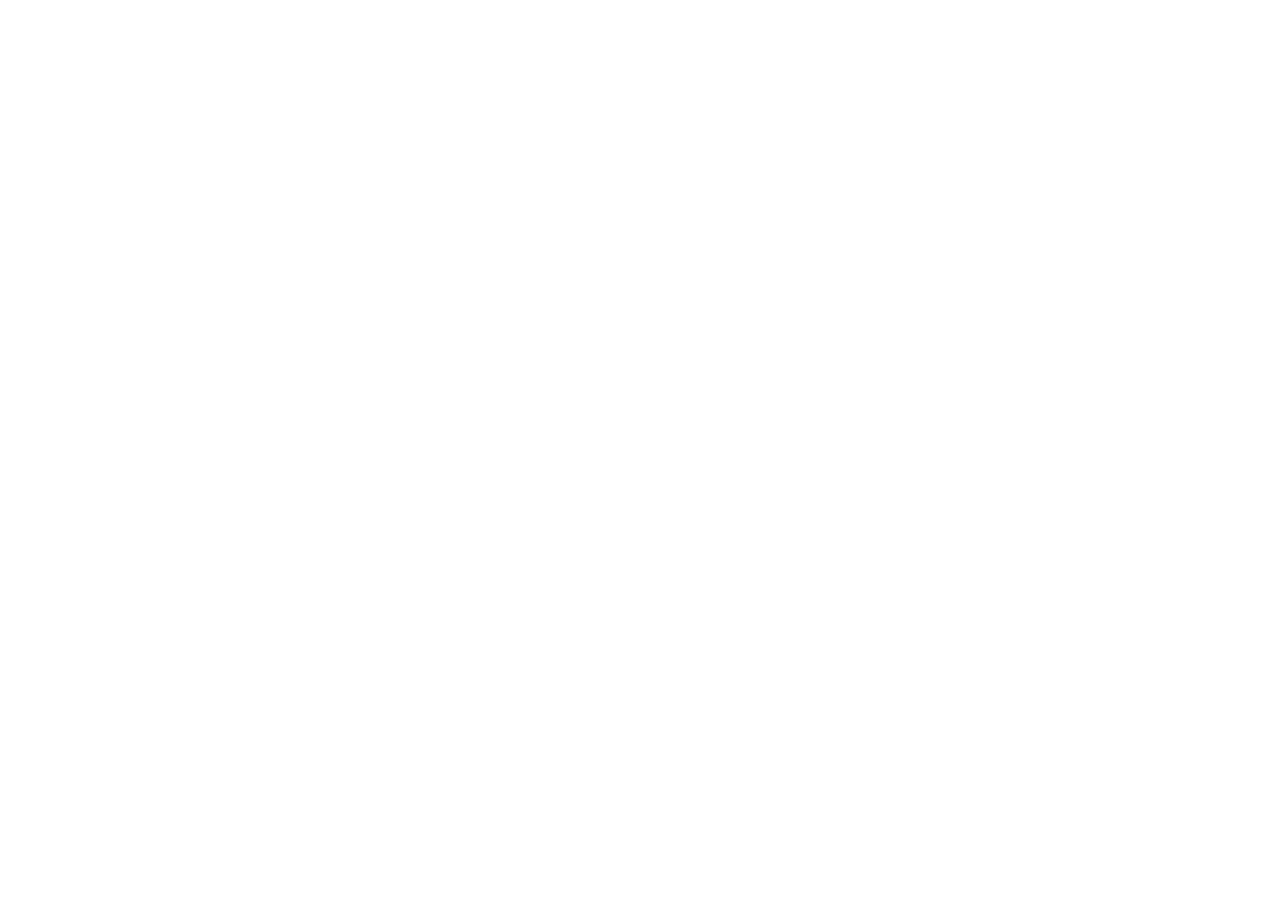
==== login.html @ d965d577 "完成" ====
<!DOCTYPE html>
<html lang="en">
<head>
    <meta charset="UTF-8">
    <meta http-equiv="X-UA-Compatible" content="IE=edge">
    <meta name="viewport" content="width=device-width, initial-scale=1.0">
    <title>Document</title>
</head>
<body>
    
</body>
</html>
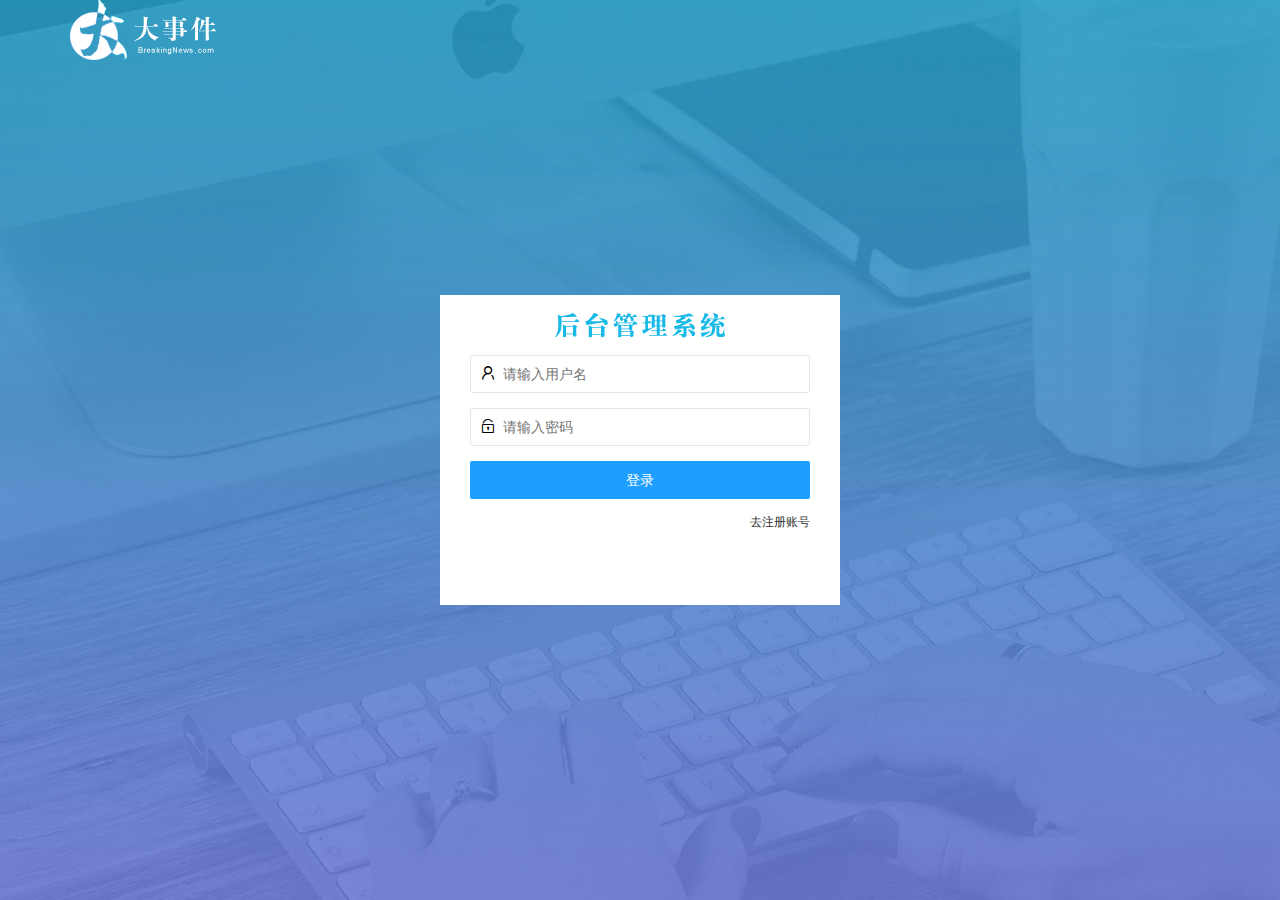
==== commit 847b2f4c: "aa" ====
--- a/login.html
+++ b/login.html
@@ -1,12 +1,129 @@
-<!DOCTYPE html>
 <html lang="en">
-<head>
-    <meta charset="UTF-8">
-    <meta http-equiv="X-UA-Compatible" content="IE=edge">
-    <meta name="viewport" content="width=device-width, initial-scale=1.0">
-    <title>Document</title>
-</head>
-<body>
-    
-</body>
-</html>+  <head>
+    <meta charset="UTF-8" />
+    <meta http-equiv="X-UA-Compatible" content="IE=edge" />
+    <meta name="viewport" content="width=device-width, initial-scale=1.0" />
+    <title>大事件-登录</title>
+    <!-- 导入 LayUI 样式 -->
+    <link rel="stylesheet" href="/assets/lib/layui/css/layui.css" />
+    <!-- 导入自定义样式 -->
+    <link rel="stylesheet" href="/assets/css/login.css" />
+  </head>
+  <body>
+    <!-- 头部 logo 区域 -->
+    <div class="layui-main">
+      <img src="/assets/images/logo.png" alt="" />
+    </div>
+
+    <!-- 登录注册区域 -->
+<!-- 登录注册区域 -->
+<div class="loginAndRegBox">
+    <!-- 登录标题 -->
+    <div class="title-box"></div>
+<!-- 登录 -->
+<div class="login-box">
+    <form class="layui-form" id="form_login">
+        
+        <!-- 用户名 -->
+        <div class="layui-form-item">
+            <i class="layui-icon layui-icon-username"></i>
+            <input
+                   type="text"
+                   name="username"
+                   required
+                   lay-verify="required"
+                   placeholder="请输入用户名"
+                   autocomplete="off"
+                   class="layui-input"
+                   />
+        </div>
+        
+        <!-- 密码 -->
+        <div class="layui-form-item">
+            <i class="layui-icon layui-icon-password"></i>
+            <input
+                   type="password"
+                   name="password"
+                   required
+                   lay-verify="required|pwd"
+                   placeholder="请输入密码"
+                   autocomplete="off"
+                   class="layui-input"
+                   />
+        </div>
+        
+        <!-- 登录按钮 -->
+        <div class="layui-form-item">
+            <!-- 注意：表单提交按钮和普通按钮的区别，就是 lay-submit 属性 -->
+            <button class="layui-btn layui-btn-normal layui-btn-fluid" lay-submit >
+                登录
+            </button>
+        </div>
+        <div class="layui-form-item link">
+            <a href="javascript:;" id="link_reg">去注册账号</a>
+        </div>
+    </form>
+</div>
+    <!-- 注册 -->
+<div class="reg-box">
+    <form class="layui-form" id="form_reg">
+        <!-- 用户名 -->
+        <div class="layui-form-item">
+            <i class="layui-icon layui-icon-username"></i>
+            <input
+                   type="text"
+                   name="username"
+                   required
+                   lay-verify="required"
+                   placeholder="请输入用户名"
+                   autocomplete="off"
+                   class="layui-input"
+                   />
+        </div>
+        
+        <!-- 密码 -->
+        <div class="layui-form-item">
+            <i class="layui-icon layui-icon-password"></i>
+            <input
+                   type="password"
+                   name="password"
+                   required
+                   lay-verify="required|pwd"
+                   placeholder="请输入密码"
+                   autocomplete="off"
+                   class="layui-input"
+                   />
+        </div>
+        
+        <!-- 确认密码 -->
+        <div class="layui-form-item">
+            <i class="layui-icon layui-icon-password"></i>
+            <input
+                   type="password"
+                   name="repassword"
+                   required
+                   lay-verify="required|pwd|repwd"
+                   placeholder="再次确认密码"
+                   autocomplete="off"
+                   class="layui-input"
+                   />
+        </div>
+        
+        <!-- 注册按钮 -->
+        <div class="layui-form-item">
+            <!-- 注意：表单提交按钮和普通按钮的区别，就是 lay-submit 属性 -->
+            <button class="layui-btn layui-btn-normal layui-btn-fluid" lay-submit >
+                注册
+            </button>
+        </div>
+        <div class="layui-form-item link">
+            <a href="javascript:;" id="link_login">去登录</a>
+        </div>
+    </form>
+</div>
+</div>
+<script src="./assets/lib/jquery.js"></script>
+<script src="./assets/js/login.js"></script>
+<script src="./assets/js/baseAPl.js"></script>
+<script src="./assets/lib/layui/layui.all.js"></script>
+  </body>--- a/assets/lib/layui/css/layui.css
+++ b/assets/lib/layui/css/layui.css
@@ -0,0 +1,2 @@
+/** layui-v2.5.5 MIT License By https://www.layui.com */
+ .layui-inline,img{display:inline-block;vertical-align:middle}h1,h2,h3,h4,h5,h6{font-weight:400}.layui-edge,.layui-header,.layui-inline,.layui-main{position:relative}.layui-body,.layui-edge,.layui-elip{overflow:hidden}.layui-btn,.layui-edge,.layui-inline,img{vertical-align:middle}.layui-btn,.layui-disabled,.layui-icon,.layui-unselect{-moz-user-select:none;-webkit-user-select:none;-ms-user-select:none}.layui-elip,.layui-form-checkbox span,.layui-form-pane .layui-form-label{text-overflow:ellipsis;white-space:nowrap}.layui-breadcrumb,.layui-tree-btnGroup{visibility:hidden}blockquote,body,button,dd,div,dl,dt,form,h1,h2,h3,h4,h5,h6,input,li,ol,p,pre,td,textarea,th,ul{margin:0;padding:0;-webkit-tap-highlight-color:rgba(0,0,0,0)}a:active,a:hover{outline:0}img{border:none}li{list-style:none}table{border-collapse:collapse;border-spacing:0}h4,h5,h6{font-size:100%}button,input,optgroup,option,select,textarea{font-family:inherit;font-size:inherit;font-style:inherit;font-weight:inherit;outline:0}pre{white-space:pre-wrap;white-space:-moz-pre-wrap;white-space:-pre-wrap;white-space:-o-pre-wrap;word-wrap:break-word}body{line-height:24px;font:14px Helvetica Neue,Helvetica,PingFang SC,Tahoma,Arial,sans-serif}hr{height:1px;margin:10px 0;border:0;clear:both}a{color:#333;text-decoration:none}a:hover{color:#777}a cite{font-style:normal;*cursor:pointer}.layui-border-box,.layui-border-box *{box-sizing:border-box}.layui-box,.layui-box *{box-sizing:content-box}.layui-clear{clear:both;*zoom:1}.layui-clear:after{content:'\20';clear:both;*zoom:1;display:block;height:0}.layui-inline{*display:inline;*zoom:1}.layui-edge{display:inline-block;width:0;height:0;border-width:6px;border-style:dashed;border-color:transparent}.layui-edge-top{top:-4px;border-bottom-color:#999;border-bottom-style:solid}.layui-edge-right{border-left-color:#999;border-left-style:solid}.layui-edge-bottom{top:2px;border-top-color:#999;border-top-style:solid}.layui-edge-left{border-right-color:#999;border-right-style:solid}.layui-disabled,.layui-disabled:hover{color:#d2d2d2!important;cursor:not-allowed!important}.layui-circle{border-radius:100%}.layui-show{display:block!important}.layui-hide{display:none!important}@font-face{font-family:layui-icon;src:url(../font/iconfont.eot?v=250);src:url(../font/iconfont.eot?v=250#iefix) format('embedded-opentype'),url(../font/iconfont.woff2?v=250) format('woff2'),url(../font/iconfont.woff?v=250) format('woff'),url(../font/iconfont.ttf?v=250) format('truetype'),url(../font/iconfont.svg?v=250#layui-icon) format('svg')}.layui-icon{font-family:layui-icon!important;font-size:16px;font-style:normal;-webkit-font-smoothing:antialiased;-moz-osx-font-smoothing:grayscale}.layui-icon-reply-fill:before{content:"\e611"}.layui-icon-set-fill:before{content:"\e614"}.layui-icon-menu-fill:before{content:"\e60f"}.layui-icon-search:before{content:"\e615"}.layui-icon-share:before{content:"\e641"}.layui-icon-set-sm:before{content:"\e620"}.layui-icon-engine:before{content:"\e628"}.layui-icon-close:before{content:"\1006"}.layui-icon-close-fill:before{content:"\1007"}.layui-icon-chart-screen:before{content:"\e629"}.layui-icon-star:before{content:"\e600"}.layui-icon-circle-dot:before{content:"\e617"}.layui-icon-chat:before{content:"\e606"}.layui-icon-release:before{content:"\e609"}.layui-icon-list:before{content:"\e60a"}.layui-icon-chart:before{content:"\e62c"}.layui-icon-ok-circle:before{content:"\1005"}.layui-icon-layim-theme:before{content:"\e61b"}.layui-icon-table:before{content:"\e62d"}.layui-icon-right:before{content:"\e602"}.layui-icon-left:before{content:"\e603"}.layui-icon-cart-simple:before{content:"\e698"}.layui-icon-face-cry:before{content:"\e69c"}.layui-icon-face-smile:before{content:"\e6af"}.layui-icon-survey:before{content:"\e6b2"}.layui-icon-tree:before{content:"\e62e"}.layui-icon-upload-circle:before{content:"\e62f"}.layui-icon-add-circle:before{content:"\e61f"}.layui-icon-download-circle:before{content:"\e601"}.layui-icon-templeate-1:before{content:"\e630"}.layui-icon-util:before{content:"\e631"}.layui-icon-face-surprised:before{content:"\e664"}.layui-icon-edit:before{content:"\e642"}.layui-icon-speaker:before{content:"\e645"}.layui-icon-down:before{content:"\e61a"}.layui-icon-file:before{content:"\e621"}.layui-icon-layouts:before{content:"\e632"}.layui-icon-rate-half:before{content:"\e6c9"}.layui-icon-add-circle-fine:before{content:"\e608"}.layui-icon-prev-circle:before{content:"\e633"}.layui-icon-read:before{content:"\e705"}.layui-icon-404:before{content:"\e61c"}.layui-icon-carousel:before{content:"\e634"}.layui-icon-help:before{content:"\e607"}.layui-icon-code-circle:before{content:"\e635"}.layui-icon-water:before{content:"\e636"}.layui-icon-username:before{content:"\e66f"}.layui-icon-find-fill:before{content:"\e670"}.layui-icon-about:before{content:"\e60b"}.layui-icon-location:before{content:"\e715"}.layui-icon-up:before{content:"\e619"}.layui-icon-pause:before{content:"\e651"}.layui-icon-date:before{content:"\e637"}.layui-icon-layim-uploadfile:before{content:"\e61d"}.layui-icon-delete:before{content:"\e640"}.layui-icon-play:before{content:"\e652"}.layui-icon-top:before{content:"\e604"}.layui-icon-friends:before{content:"\e612"}.layui-icon-refresh-3:before{content:"\e9aa"}.layui-icon-ok:before{content:"\e605"}.layui-icon-layer:before{content:"\e638"}.layui-icon-face-smile-fine:before{content:"\e60c"}.layui-icon-dollar:before{content:"\e659"}.layui-icon-group:before{content:"\e613"}.layui-icon-layim-download:before{content:"\e61e"}.layui-icon-picture-fine:before{content:"\e60d"}.layui-icon-link:before{content:"\e64c"}.layui-icon-diamond:before{content:"\e735"}.layui-icon-log:before{content:"\e60e"}.layui-icon-rate-solid:before{content:"\e67a"}.layui-icon-fonts-del:before{content:"\e64f"}.layui-icon-unlink:before{content:"\e64d"}.layui-icon-fonts-clear:before{content:"\e639"}.layui-icon-triangle-r:before{content:"\e623"}.layui-icon-circle:before{content:"\e63f"}.layui-icon-radio:before{content:"\e643"}.layui-icon-align-center:before{content:"\e647"}.layui-icon-align-right:before{content:"\e648"}.layui-icon-align-left:before{content:"\e649"}.layui-icon-loading-1:before{content:"\e63e"}.layui-icon-return:before{content:"\e65c"}.layui-icon-fonts-strong:before{content:"\e62b"}.layui-icon-upload:before{content:"\e67c"}.layui-icon-dialogue:before{content:"\e63a"}.layui-icon-video:before{content:"\e6ed"}.layui-icon-headset:before{content:"\e6fc"}.layui-icon-cellphone-fine:before{content:"\e63b"}.layui-icon-add-1:before{content:"\e654"}.layui-icon-face-smile-b:before{content:"\e650"}.layui-icon-fonts-html:before{content:"\e64b"}.layui-icon-form:before{content:"\e63c"}.layui-icon-cart:before{content:"\e657"}.layui-icon-camera-fill:before{content:"\e65d"}.layui-icon-tabs:before{content:"\e62a"}.layui-icon-fonts-code:before{content:"\e64e"}.layui-icon-fire:before{content:"\e756"}.layui-icon-set:before{content:"\e716"}.layui-icon-fonts-u:before{content:"\e646"}.layui-icon-triangle-d:before{content:"\e625"}.layui-icon-tips:before{content:"\e702"}.layui-icon-picture:before{content:"\e64a"}.layui-icon-more-vertical:before{content:"\e671"}.layui-icon-flag:before{content:"\e66c"}.layui-icon-loading:before{content:"\e63d"}.layui-icon-fonts-i:before{content:"\e644"}.layui-icon-refresh-1:before{content:"\e666"}.layui-icon-rmb:before{content:"\e65e"}.layui-icon-home:before{content:"\e68e"}.layui-icon-user:before{content:"\e770"}.layui-icon-notice:before{content:"\e667"}.layui-icon-login-weibo:before{content:"\e675"}.layui-icon-voice:before{content:"\e688"}.layui-icon-upload-drag:before{content:"\e681"}.layui-icon-login-qq:before{content:"\e676"}.layui-icon-snowflake:before{content:"\e6b1"}.layui-icon-file-b:before{content:"\e655"}.layui-icon-template:before{content:"\e663"}.layui-icon-auz:before{content:"\e672"}.layui-icon-console:before{content:"\e665"}.layui-icon-app:before{content:"\e653"}.layui-icon-prev:before{content:"\e65a"}.layui-icon-website:before{content:"\e7ae"}.layui-icon-next:before{content:"\e65b"}.layui-icon-component:before{content:"\e857"}.layui-icon-more:before{content:"\e65f"}.layui-icon-login-wechat:before{content:"\e677"}.layui-icon-shrink-right:before{content:"\e668"}.layui-icon-spread-left:before{content:"\e66b"}.layui-icon-camera:before{content:"\e660"}.layui-icon-note:before{content:"\e66e"}.layui-icon-refresh:before{content:"\e669"}.layui-icon-female:before{content:"\e661"}.layui-icon-male:before{content:"\e662"}.layui-icon-password:before{content:"\e673"}.layui-icon-senior:before{content:"\e674"}.layui-icon-theme:before{content:"\e66a"}.layui-icon-tread:before{content:"\e6c5"}.layui-icon-praise:before{content:"\e6c6"}.layui-icon-star-fill:before{content:"\e658"}.layui-icon-rate:before{content:"\e67b"}.layui-icon-template-1:before{content:"\e656"}.layui-icon-vercode:before{content:"\e679"}.layui-icon-cellphone:before{content:"\e678"}.layui-icon-screen-full:before{content:"\e622"}.layui-icon-screen-restore:before{content:"\e758"}.layui-icon-cols:before{content:"\e610"}.layui-icon-export:before{content:"\e67d"}.layui-icon-print:before{content:"\e66d"}.layui-icon-slider:before{content:"\e714"}.layui-icon-addition:before{content:"\e624"}.layui-icon-subtraction:before{content:"\e67e"}.layui-icon-service:before{content:"\e626"}.layui-icon-transfer:before{content:"\e691"}.layui-main{width:1140px;margin:0 auto}.layui-header{z-index:1000;height:60px}.layui-header a:hover{transition:all .5s;-webkit-transition:all .5s}.layui-side{position:fixed;left:0;top:0;bottom:0;z-index:999;width:200px;overflow-x:hidden}.layui-side-scroll{position:relative;width:220px;height:100%;overflow-x:hidden}.layui-body{position:absolute;left:200px;right:0;top:0;bottom:0;z-index:998;width:auto;overflow-y:auto;box-sizing:border-box}.layui-layout-body{overflow:hidden}.layui-layout-admin .layui-header{background-color:#23262E}.layui-layout-admin .layui-side{top:60px;width:200px;overflow-x:hidden}.layui-layout-admin .layui-body{position:fixed;top:60px;bottom:44px}.layui-layout-admin .layui-main{width:auto;margin:0 15px}.layui-layout-admin .layui-footer{position:fixed;left:200px;right:0;bottom:0;height:44px;line-height:44px;padding:0 15px;background-color:#eee}.layui-layout-admin .layui-logo{position:absolute;left:0;top:0;width:200px;height:100%;line-height:60px;text-align:center;color:#009688;font-size:16px}.layui-layout-admin .layui-header .layui-nav{background:0 0}.layui-layout-left{position:absolute!important;left:200px;top:0}.layui-layout-right{position:absolute!important;right:0;top:0}.layui-container{position:relative;margin:0 auto;padding:0 15px;box-sizing:border-box}.layui-fluid{position:relative;margin:0 auto;padding:0 15px}.layui-row:after,.layui-row:before{content:'';display:block;clear:both}.layui-col-lg1,.layui-col-lg10,.layui-col-lg11,.layui-col-lg12,.layui-col-lg2,.layui-col-lg3,.layui-col-lg4,.layui-col-lg5,.layui-col-lg6,.layui-col-lg7,.layui-col-lg8,.layui-col-lg9,.layui-col-md1,.layui-col-md10,.layui-col-md11,.layui-col-md12,.layui-col-md2,.layui-col-md3,.layui-col-md4,.layui-col-md5,.layui-col-md6,.layui-col-md7,.layui-col-md8,.layui-col-md9,.layui-col-sm1,.layui-col-sm10,.layui-col-sm11,.layui-col-sm12,.layui-col-sm2,.layui-col-sm3,.layui-col-sm4,.layui-col-sm5,.layui-col-sm6,.layui-col-sm7,.layui-col-sm8,.layui-col-sm9,.layui-col-xs1,.layui-col-xs10,.layui-col-xs11,.layui-col-xs12,.layui-col-xs2,.layui-col-xs3,.layui-col-xs4,.layui-col-xs5,.layui-col-xs6,.layui-col-xs7,.layui-col-xs8,.layui-col-xs9{position:relative;display:block;box-sizing:border-box}.layui-col-xs1,.layui-col-xs10,.layui-col-xs11,.layui-col-xs12,.layui-col-xs2,.layui-col-xs3,.layui-col-xs4,.layui-col-xs5,.layui-col-xs6,.layui-col-xs7,.layui-col-xs8,.layui-col-xs9{float:left}.layui-col-xs1{width:8.33333333%}.layui-col-xs2{width:16.66666667%}.layui-col-xs3{width:25%}.layui-col-xs4{width:33.33333333%}.layui-col-xs5{width:41.66666667%}.layui-col-xs6{width:50%}.layui-col-xs7{width:58.33333333%}.layui-col-xs8{width:66.66666667%}.layui-col-xs9{width:75%}.layui-col-xs10{width:83.33333333%}.layui-col-xs11{width:91.66666667%}.layui-col-xs12{width:100%}.layui-col-xs-offset1{margin-left:8.33333333%}.layui-col-xs-offset2{margin-left:16.66666667%}.layui-col-xs-offset3{margin-left:25%}.layui-col-xs-offset4{margin-left:33.33333333%}.layui-col-xs-offset5{margin-left:41.66666667%}.layui-col-xs-offset6{margin-left:50%}.layui-col-xs-offset7{margin-left:58.33333333%}.layui-col-xs-offset8{margin-left:66.66666667%}.layui-col-xs-offset9{margin-left:75%}.layui-col-xs-offset10{margin-left:83.33333333%}.layui-col-xs-offset11{margin-left:91.66666667%}.layui-col-xs-offset12{margin-left:100%}@media screen and (max-width:768px){.layui-hide-xs{display:none!important}.layui-show-xs-block{display:block!important}.layui-show-xs-inline{display:inline!important}.layui-show-xs-inline-block{display:inline-block!important}}@media screen and (min-width:768px){.layui-container{width:750px}.layui-hide-sm{display:none!important}.layui-show-sm-block{display:block!important}.layui-show-sm-inline{display:inline!important}.layui-show-sm-inline-block{display:inline-block!important}.layui-col-sm1,.layui-col-sm10,.layui-col-sm11,.layui-col-sm12,.layui-col-sm2,.layui-col-sm3,.layui-col-sm4,.layui-col-sm5,.layui-col-sm6,.layui-col-sm7,.layui-col-sm8,.layui-col-sm9{float:left}.layui-col-sm1{width:8.33333333%}.layui-col-sm2{width:16.66666667%}.layui-col-sm3{width:25%}.layui-col-sm4{width:33.33333333%}.layui-col-sm5{width:41.66666667%}.layui-col-sm6{width:50%}.layui-col-sm7{width:58.33333333%}.layui-col-sm8{width:66.66666667%}.layui-col-sm9{width:75%}.layui-col-sm10{width:83.33333333%}.layui-col-sm11{width:91.66666667%}.layui-col-sm12{width:100%}.layui-col-sm-offset1{margin-left:8.33333333%}.layui-col-sm-offset2{margin-left:16.66666667%}.layui-col-sm-offset3{margin-left:25%}.layui-col-sm-offset4{margin-left:33.33333333%}.layui-col-sm-offset5{margin-left:41.66666667%}.layui-col-sm-offset6{margin-left:50%}.layui-col-sm-offset7{margin-left:58.33333333%}.layui-col-sm-offset8{margin-left:66.66666667%}.layui-col-sm-offset9{margin-left:75%}.layui-col-sm-offset10{margin-left:83.33333333%}.layui-col-sm-offset11{margin-left:91.66666667%}.layui-col-sm-offset12{margin-left:100%}}@media screen and (min-width:992px){.layui-container{width:970px}.layui-hide-md{display:none!important}.layui-show-md-block{display:block!important}.layui-show-md-inline{display:inline!important}.layui-show-md-inline-block{display:inline-block!important}.layui-col-md1,.layui-col-md10,.layui-col-md11,.layui-col-md12,.layui-col-md2,.layui-col-md3,.layui-col-md4,.layui-col-md5,.layui-col-md6,.layui-col-md7,.layui-col-md8,.layui-col-md9{float:left}.layui-col-md1{width:8.33333333%}.layui-col-md2{width:16.66666667%}.layui-col-md3{width:25%}.layui-col-md4{width:33.33333333%}.layui-col-md5{width:41.66666667%}.layui-col-md6{width:50%}.layui-col-md7{width:58.33333333%}.layui-col-md8{width:66.66666667%}.layui-col-md9{width:75%}.layui-col-md10{width:83.33333333%}.layui-col-md11{width:91.66666667%}.layui-col-md12{width:100%}.layui-col-md-offset1{margin-left:8.33333333%}.layui-col-md-offset2{margin-left:16.66666667%}.layui-col-md-offset3{margin-left:25%}.layui-col-md-offset4{margin-left:33.33333333%}.layui-col-md-offset5{margin-left:41.66666667%}.layui-col-md-offset6{margin-left:50%}.layui-col-md-offset7{margin-left:58.33333333%}.layui-col-md-offset8{margin-left:66.66666667%}.layui-col-md-offset9{margin-left:75%}.layui-col-md-offset10{margin-left:83.33333333%}.layui-col-md-offset11{margin-left:91.66666667%}.layui-col-md-offset12{margin-left:100%}}@media screen and (min-width:1200px){.layui-container{width:1170px}.layui-hide-lg{display:none!important}.layui-show-lg-block{display:block!important}.layui-show-lg-inline{display:inline!important}.layui-show-lg-inline-block{display:inline-block!important}.layui-col-lg1,.layui-col-lg10,.layui-col-lg11,.layui-col-lg12,.layui-col-lg2,.layui-col-lg3,.layui-col-lg4,.layui-col-lg5,.layui-col-lg6,.layui-col-lg7,.layui-col-lg8,.layui-col-lg9{float:left}.layui-col-lg1{width:8.33333333%}.layui-col-lg2{width:16.66666667%}.layui-col-lg3{width:25%}.layui-col-lg4{width:33.33333333%}.layui-col-lg5{width:41.66666667%}.layui-col-lg6{width:50%}.layui-col-lg7{width:58.33333333%}.layui-col-lg8{width:66.66666667%}.layui-col-lg9{width:75%}.layui-col-lg10{width:83.33333333%}.layui-col-lg11{width:91.66666667%}.layui-col-lg12{width:100%}.layui-col-lg-offset1{margin-left:8.33333333%}.layui-col-lg-offset2{margin-left:16.66666667%}.layui-col-lg-offset3{margin-left:25%}.layui-col-lg-offset4{margin-left:33.33333333%}.layui-col-lg-offset5{margin-left:41.66666667%}.layui-col-lg-offset6{margin-left:50%}.layui-col-lg-offset7{margin-left:58.33333333%}.layui-col-lg-offset8{margin-left:66.66666667%}.layui-col-lg-offset9{margin-left:75%}.layui-col-lg-offset10{margin-left:83.33333333%}.layui-col-lg-offset11{margin-left:91.66666667%}.layui-col-lg-offset12{margin-left:100%}}.layui-col-space1{margin:-.5px}.layui-col-space1>*{padding:.5px}.layui-col-space3{margin:-1.5px}.layui-col-space3>*{padding:1.5px}.layui-col-space5{margin:-2.5px}.layui-col-space5>*{padding:2.5px}.layui-col-space8{margin:-3.5px}.layui-col-space8>*{padding:3.5px}.layui-col-space10{margin:-5px}.layui-col-space10>*{padding:5px}.layui-col-space12{margin:-6px}.layui-col-space12>*{padding:6px}.layui-col-space15{margin:-7.5px}.layui-col-space15>*{padding:7.5px}.layui-col-space18{margin:-9px}.layui-col-space18>*{padding:9px}.layui-col-space20{margin:-10px}.layui-col-space20>*{padding:10px}.layui-col-space22{margin:-11px}.layui-col-space22>*{padding:11px}.layui-col-space25{margin:-12.5px}.layui-col-space25>*{padding:12.5px}.layui-col-space30{margin:-15px}.layui-col-space30>*{padding:15px}.layui-btn,.layui-input,.layui-select,.layui-textarea,.layui-upload-button{outline:0;-webkit-appearance:none;transition:all .3s;-webkit-transition:all .3s;box-sizing:border-box}.layui-elem-quote{margin-bottom:10px;padding:15px;line-height:22px;border-left:5px solid #009688;border-radius:0 2px 2px 0;background-color:#f2f2f2}.layui-quote-nm{border-style:solid;border-width:1px 1px 1px 5px;background:0 0}.layui-elem-field{margin-bottom:10px;padding:0;border-width:1px;border-style:solid}.layui-elem-field legend{margin-left:20px;padding:0 10px;font-size:20px;font-weight:300}.layui-field-title{margin:10px 0 20px;border-width:1px 0 0}.layui-field-box{padding:10px 15px}.layui-field-title .layui-field-box{padding:10px 0}.layui-progress{position:relative;height:6px;border-radius:20px;background-color:#e2e2e2}.layui-progress-bar{position:absolute;left:0;top:0;width:0;max-width:100%;height:6px;border-radius:20px;text-align:right;background-color:#5FB878;transition:all .3s;-webkit-transition:all .3s}.layui-progress-big,.layui-progress-big .layui-progress-bar{height:18px;line-height:18px}.layui-progress-text{position:relative;top:-20px;line-height:18px;font-size:12px;color:#666}.layui-progress-big .layui-progress-text{position:static;padding:0 10px;color:#fff}.layui-collapse{border-width:1px;border-style:solid;border-radius:2px}.layui-colla-content,.layui-colla-item{border-top-width:1px;border-top-style:solid}.layui-colla-item:first-child{border-top:none}.layui-colla-title{position:relative;height:42px;line-height:42px;padding:0 15px 0 35px;color:#333;background-color:#f2f2f2;cursor:pointer;font-size:14px;overflow:hidden}.layui-colla-content{display:none;padding:10px 15px;line-height:22px;color:#666}.layui-colla-icon{position:absolute;left:15px;top:0;font-size:14px}.layui-card{margin-bottom:15px;border-radius:2px;background-color:#fff;box-shadow:0 1px 2px 0 rgba(0,0,0,.05)}.layui-card:last-child{margin-bottom:0}.layui-card-header{position:relative;height:42px;line-height:42px;padding:0 15px;border-bottom:1px solid #f6f6f6;color:#333;border-radius:2px 2px 0 0;font-size:14px}.layui-bg-black,.layui-bg-blue,.layui-bg-cyan,.layui-bg-green,.layui-bg-orange,.layui-bg-red{color:#fff!important}.layui-card-body{position:relative;padding:10px 15px;line-height:24px}.layui-card-body[pad15]{padding:15px}.layui-card-body[pad20]{padding:20px}.layui-card-body .layui-table{margin:5px 0}.layui-card .layui-tab{margin:0}.layui-panel-window{position:relative;padding:15px;border-radius:0;border-top:5px solid #E6E6E6;background-color:#fff}.layui-auxiliar-moving{position:fixed;left:0;right:0;top:0;bottom:0;width:100%;height:100%;background:0 0;z-index:9999999999}.layui-form-label,.layui-form-mid,.layui-form-select,.layui-input-block,.layui-input-inline,.layui-textarea{position:relative}.layui-bg-red{background-color:#FF5722!important}.layui-bg-orange{background-color:#FFB800!important}.layui-bg-green{background-color:#009688!important}.layui-bg-cyan{background-color:#2F4056!important}.layui-bg-blue{background-color:#1E9FFF!important}.layui-bg-black{background-color:#393D49!important}.layui-bg-gray{background-color:#eee!important;color:#666!important}.layui-badge-rim,.layui-colla-content,.layui-colla-item,.layui-collapse,.layui-elem-field,.layui-form-pane .layui-form-item[pane],.layui-form-pane .layui-form-label,.layui-input,.layui-layedit,.layui-layedit-tool,.layui-quote-nm,.layui-select,.layui-tab-bar,.layui-tab-card,.layui-tab-title,.layui-tab-title .layui-this:after,.layui-textarea{border-color:#e6e6e6}.layui-timeline-item:before,hr{background-color:#e6e6e6}.layui-text{line-height:22px;font-size:14px;color:#666}.layui-text h1,.layui-text h2,.layui-text h3{font-weight:500;color:#333}.layui-text h1{font-size:30px}.layui-text h2{font-size:24px}.layui-text h3{font-size:18px}.layui-text a:not(.layui-btn){color:#01AAED}.layui-text a:not(.layui-btn):hover{text-decoration:underline}.layui-text ul{padding:5px 0 5px 15px}.layui-text ul li{margin-top:5px;list-style-type:disc}.layui-text em,.layui-word-aux{color:#999!important;padding:0 5px!important}.layui-btn{display:inline-block;height:38px;line-height:38px;padding:0 18px;background-color:#009688;color:#fff;white-space:nowrap;text-align:center;font-size:14px;border:none;border-radius:2px;cursor:pointer}.layui-btn:hover{opacity:.8;filter:alpha(opacity=80);color:#fff}.layui-btn:active{opacity:1;filter:alpha(opacity=100)}.layui-btn+.layui-btn{margin-left:10px}.layui-btn-container{font-size:0}.layui-btn-container .layui-btn{margin-right:10px;margin-bottom:10px}.layui-btn-container .layui-btn+.layui-btn{margin-left:0}.layui-table .layui-btn-container .layui-btn{margin-bottom:9px}.layui-btn-radius{border-radius:100px}.layui-btn .layui-icon{margin-right:3px;font-size:18px;vertical-align:bottom;vertical-align:middle\9}.layui-btn-primary{border:1px solid #C9C9C9;background-color:#fff;color:#555}.layui-btn-primary:hover{border-color:#009688;color:#333}.layui-btn-normal{background-color:#1E9FFF}.layui-btn-warm{background-color:#FFB800}.layui-btn-danger{background-color:#FF5722}.layui-btn-checked{background-color:#5FB878}.layui-btn-disabled,.layui-btn-disabled:active,.layui-btn-disabled:hover{border:1px solid #e6e6e6;background-color:#FBFBFB;color:#C9C9C9;cursor:not-allowed;opacity:1}.layui-btn-lg{height:44px;line-height:44px;padding:0 25px;font-size:16px}.layui-btn-sm{height:30px;line-height:30px;padding:0 10px;font-size:12px}.layui-btn-sm i{font-size:16px!important}.layui-btn-xs{height:22px;line-height:22px;padding:0 5px;font-size:12px}.layui-btn-xs i{font-size:14px!important}.layui-btn-group{display:inline-block;vertical-align:middle;font-size:0}.layui-btn-group .layui-btn{margin-left:0!important;margin-right:0!important;border-left:1px solid rgba(255,255,255,.5);border-radius:0}.layui-btn-group .layui-btn-primary{border-left:none}.layui-btn-group .layui-btn-primary:hover{border-color:#C9C9C9;color:#009688}.layui-btn-group .layui-btn:first-child{border-left:none;border-radius:2px 0 0 2px}.layui-btn-group .layui-btn-primary:first-child{border-left:1px solid #c9c9c9}.layui-btn-group .layui-btn:last-child{border-radius:0 2px 2px 0}.layui-btn-group .layui-btn+.layui-btn{margin-left:0}.layui-btn-group+.layui-btn-group{margin-left:10px}.layui-btn-fluid{width:100%}.layui-input,.layui-select,.layui-textarea{height:38px;line-height:1.3;line-height:38px\9;border-width:1px;border-style:solid;background-color:#fff;border-radius:2px}.layui-input::-webkit-input-placeholder,.layui-select::-webkit-input-placeholder,.layui-textarea::-webkit-input-placeholder{line-height:1.3}.layui-input,.layui-textarea{display:block;width:100%;padding-left:10px}.layui-input:hover,.layui-textarea:hover{border-color:#D2D2D2!important}.layui-input:focus,.layui-textarea:focus{border-color:#C9C9C9!important}.layui-textarea{min-height:100px;height:auto;line-height:20px;padding:6px 10px;resize:vertical}.layui-select{padding:0 10px}.layui-form input[type=checkbox],.layui-form input[type=radio],.layui-form select{display:none}.layui-form [lay-ignore]{display:initial}.layui-form-item{margin-bottom:15px;clear:both;*zoom:1}.layui-form-item:after{content:'\20';clear:both;*zoom:1;display:block;height:0}.layui-form-label{float:left;display:block;padding:9px 15px;width:80px;font-weight:400;line-height:20px;text-align:right}.layui-form-label-col{display:block;float:none;padding:9px 0;line-height:20px;text-align:left}.layui-form-item .layui-inline{margin-bottom:5px;margin-right:10px}.layui-input-block{margin-left:110px;min-height:36px}.layui-input-inline{display:inline-block;vertical-align:middle}.layui-form-item .layui-input-inline{float:left;width:190px;margin-right:10px}.layui-form-text .layui-input-inline{width:auto}.layui-form-mid{float:left;display:block;padding:9px 0!important;line-height:20px;margin-right:10px}.layui-form-danger+.layui-form-select .layui-input,.layui-form-danger:focus{border-color:#FF5722!important}.layui-form-select .layui-input{padding-right:30px;cursor:pointer}.layui-form-select .layui-edge{position:absolute;right:10px;top:50%;margin-top:-3px;cursor:pointer;border-width:6px;border-top-color:#c2c2c2;border-top-style:solid;transition:all .3s;-webkit-transition:all .3s}.layui-form-select dl{display:none;position:absolute;left:0;top:42px;padding:5px 0;z-index:899;min-width:100%;border:1px solid #d2d2d2;max-height:300px;overflow-y:auto;background-color:#fff;border-radius:2px;box-shadow:0 2px 4px rgba(0,0,0,.12);box-sizing:border-box}.layui-form-select dl dd,.layui-form-select dl dt{padding:0 10px;line-height:36px;white-space:nowrap;overflow:hidden;text-overflow:ellipsis}.layui-form-select dl dt{font-size:12px;color:#999}.layui-form-select dl dd{cursor:pointer}.layui-form-select dl dd:hover{background-color:#f2f2f2;-webkit-transition:.5s all;transition:.5s all}.layui-form-select .layui-select-group dd{padding-left:20px}.layui-form-select dl dd.layui-select-tips{padding-left:10px!important;color:#999}.layui-form-select dl dd.layui-this{background-color:#5FB878;color:#fff}.layui-form-checkbox,.layui-form-select dl dd.layui-disabled{background-color:#fff}.layui-form-selected dl{display:block}.layui-form-checkbox,.layui-form-checkbox *,.layui-form-switch{display:inline-block;vertical-align:middle}.layui-form-selected .layui-edge{margin-top:-9px;-webkit-transform:rotate(180deg);transform:rotate(180deg);margin-top:-3px\9}:root .layui-form-selected .layui-edge{margin-top:-9px\0/IE9}.layui-form-selectup dl{top:auto;bottom:42px}.layui-select-none{margin:5px 0;text-align:center;color:#999}.layui-select-disabled .layui-disabled{border-color:#eee!important}.layui-select-disabled .layui-edge{border-top-color:#d2d2d2}.layui-form-checkbox{position:relative;height:30px;line-height:30px;margin-right:10px;padding-right:30px;cursor:pointer;font-size:0;-webkit-transition:.1s linear;transition:.1s linear;box-sizing:border-box}.layui-form-checkbox span{padding:0 10px;height:100%;font-size:14px;border-radius:2px 0 0 2px;background-color:#d2d2d2;color:#fff;overflow:hidden}.layui-form-checkbox:hover span{background-color:#c2c2c2}.layui-form-checkbox i{position:absolute;right:0;top:0;width:30px;height:28px;border:1px solid #d2d2d2;border-left:none;border-radius:0 2px 2px 0;color:#fff;font-size:20px;text-align:center}.layui-form-checkbox:hover i{border-color:#c2c2c2;color:#c2c2c2}.layui-form-checked,.layui-form-checked:hover{border-color:#5FB878}.layui-form-checked span,.layui-form-checked:hover span{background-color:#5FB878}.layui-form-checked i,.layui-form-checked:hover i{color:#5FB878}.layui-form-item .layui-form-checkbox{margin-top:4px}.layui-form-checkbox[lay-skin=primary]{height:auto!important;line-height:normal!important;min-width:18px;min-height:18px;border:none!important;margin-right:0;padding-left:28px;padding-right:0;background:0 0}.layui-form-checkbox[lay-skin=primary] span{padding-left:0;padding-right:15px;line-height:18px;background:0 0;color:#666}.layui-form-checkbox[lay-skin=primary] i{right:auto;left:0;width:16px;height:16px;line-height:16px;border:1px solid #d2d2d2;font-size:12px;border-radius:2px;background-color:#fff;-webkit-transition:.1s linear;transition:.1s linear}.layui-form-checkbox[lay-skin=primary]:hover i{border-color:#5FB878;color:#fff}.layui-form-checked[lay-skin=primary] i{border-color:#5FB878!important;background-color:#5FB878;color:#fff}.layui-checkbox-disbaled[lay-skin=primary] span{background:0 0!important;color:#c2c2c2}.layui-checkbox-disbaled[lay-skin=primary]:hover i{border-color:#d2d2d2}.layui-form-item .layui-form-checkbox[lay-skin=primary]{margin-top:10px}.layui-form-switch{position:relative;height:22px;line-height:22px;min-width:35px;padding:0 5px;margin-top:8px;border:1px solid #d2d2d2;border-radius:20px;cursor:pointer;background-color:#fff;-webkit-transition:.1s linear;transition:.1s linear}.layui-form-switch i{position:absolute;left:5px;top:3px;width:16px;height:16px;border-radius:20px;background-color:#d2d2d2;-webkit-transition:.1s linear;transition:.1s linear}.layui-form-switch em{position:relative;top:0;width:25px;margin-left:21px;padding:0!important;text-align:center!important;color:#999!important;font-style:normal!important;font-size:12px}.layui-form-onswitch{border-color:#5FB878;background-color:#5FB878}.layui-checkbox-disbaled,.layui-checkbox-disbaled i{border-color:#e2e2e2!important}.layui-form-onswitch i{left:100%;margin-left:-21px;background-color:#fff}.layui-form-onswitch em{margin-left:5px;margin-right:21px;color:#fff!important}.layui-checkbox-disbaled span{background-color:#e2e2e2!important}.layui-checkbox-disbaled:hover i{color:#fff!important}[lay-radio]{display:none}.layui-form-radio,.layui-form-radio *{display:inline-block;vertical-align:middle}.layui-form-radio{line-height:28px;margin:6px 10px 0 0;padding-right:10px;cursor:pointer;font-size:0}.layui-form-radio *{font-size:14px}.layui-form-radio>i{margin-right:8px;font-size:22px;color:#c2c2c2}.layui-form-radio>i:hover,.layui-form-radioed>i{color:#5FB878}.layui-radio-disbaled>i{color:#e2e2e2!important}.layui-form-pane .layui-form-label{width:110px;padding:8px 15px;height:38px;line-height:20px;border-width:1px;border-style:solid;border-radius:2px 0 0 2px;text-align:center;background-color:#FBFBFB;overflow:hidden;box-sizing:border-box}.layui-form-pane .layui-input-inline{margin-left:-1px}.layui-form-pane .layui-input-block{margin-left:110px;left:-1px}.layui-form-pane .layui-input{border-radius:0 2px 2px 0}.layui-form-pane .layui-form-text .layui-form-label{float:none;width:100%;border-radius:2px;box-sizing:border-box;text-align:left}.layui-form-pane .layui-form-text .layui-input-inline{display:block;margin:0;top:-1px;clear:both}.layui-form-pane .layui-form-text .layui-input-block{margin:0;left:0;top:-1px}.layui-form-pane .layui-form-text .layui-textarea{min-height:100px;border-radius:0 0 2px 2px}.layui-form-pane .layui-form-checkbox{margin:4px 0 4px 10px}.layui-form-pane .layui-form-radio,.layui-form-pane .layui-form-switch{margin-top:6px;margin-left:10px}.layui-form-pane .layui-form-item[pane]{position:relative;border-width:1px;border-style:solid}.layui-form-pane .layui-form-item[pane] .layui-form-label{position:absolute;left:0;top:0;height:100%;border-width:0 1px 0 0}.layui-form-pane .layui-form-item[pane] .layui-input-inline{margin-left:110px}@media screen and (max-width:450px){.layui-form-item .layui-form-label{text-overflow:ellipsis;overflow:hidden;white-space:nowrap}.layui-form-item .layui-inline{display:block;margin-right:0;margin-bottom:20px;clear:both}.layui-form-item .layui-inline:after{content:'\20';clear:both;display:block;height:0}.layui-form-item .layui-input-inline{display:block;float:none;left:-3px;width:auto;margin:0 0 10px 112px}.layui-form-item .layui-input-inline+.layui-form-mid{margin-left:110px;top:-5px;padding:0}.layui-form-item .layui-form-checkbox{margin-right:5px;margin-bottom:5px}}.layui-layedit{border-width:1px;border-style:solid;border-radius:2px}.layui-layedit-tool{padding:3px 5px;border-bottom-width:1px;border-bottom-style:solid;font-size:0}.layedit-tool-fixed{position:fixed;top:0;border-top:1px solid #e2e2e2}.layui-layedit-tool .layedit-tool-mid,.layui-layedit-tool .layui-icon{display:inline-block;vertical-align:middle;text-align:center;font-size:14px}.layui-layedit-tool .layui-icon{position:relative;width:32px;height:30px;line-height:30px;margin:3px 5px;color:#777;cursor:pointer;border-radius:2px}.layui-layedit-tool .layui-icon:hover{color:#393D49}.layui-layedit-tool .layui-icon:active{color:#000}.layui-layedit-tool .layedit-tool-active{background-color:#e2e2e2;color:#000}.layui-layedit-tool .layui-disabled,.layui-layedit-tool .layui-disabled:hover{color:#d2d2d2;cursor:not-allowed}.layui-layedit-tool .layedit-tool-mid{width:1px;height:18px;margin:0 10px;background-color:#d2d2d2}.layedit-tool-html{width:50px!important;font-size:30px!important}.layedit-tool-b,.layedit-tool-code,.layedit-tool-help{font-size:16px!important}.layedit-tool-d,.layedit-tool-face,.layedit-tool-image,.layedit-tool-unlink{font-size:18px!important}.layedit-tool-image input{position:absolute;font-size:0;left:0;top:0;width:100%;height:100%;opacity:.01;filter:Alpha(opacity=1);cursor:pointer}.layui-layedit-iframe iframe{display:block;width:100%}#LAY_layedit_code{overflow:hidden}.layui-laypage{display:inline-block;*display:inline;*zoom:1;vertical-align:middle;margin:10px 0;font-size:0}.layui-laypage>a:first-child,.layui-laypage>a:first-child em{border-radius:2px 0 0 2px}.layui-laypage>a:last-child,.layui-laypage>a:last-child em{border-radius:0 2px 2px 0}.layui-laypage>:first-child{margin-left:0!important}.layui-laypage>:last-child{margin-right:0!important}.layui-laypage a,.layui-laypage button,.layui-laypage input,.layui-laypage select,.layui-laypage span{border:1px solid #e2e2e2}.layui-laypage a,.layui-laypage span{display:inline-block;*display:inline;*zoom:1;vertical-align:middle;padding:0 15px;height:28px;line-height:28px;margin:0 -1px 5px 0;background-color:#fff;color:#333;font-size:12px}.layui-flow-more a *,.layui-laypage input,.layui-table-view select[lay-ignore]{display:inline-block}.layui-laypage a:hover{color:#009688}.layui-laypage em{font-style:normal}.layui-laypage .layui-laypage-spr{color:#999;font-weight:700}.layui-laypage a{text-decoration:none}.layui-laypage .layui-laypage-curr{position:relative}.layui-laypage .layui-laypage-curr em{position:relative;color:#fff}.layui-laypage .layui-laypage-curr .layui-laypage-em{position:absolute;left:-1px;top:-1px;padding:1px;width:100%;height:100%;background-color:#009688}.layui-laypage-em{border-radius:2px}.layui-laypage-next em,.layui-laypage-prev em{font-family:Sim sun;font-size:16px}.layui-laypage .layui-laypage-count,.layui-laypage .layui-laypage-limits,.layui-laypage .layui-laypage-refresh,.layui-laypage .layui-laypage-skip{margin-left:10px;margin-right:10px;padding:0;border:none}.layui-laypage .layui-laypage-limits,.layui-laypage .layui-laypage-refresh{vertical-align:top}.layui-laypage .layui-laypage-refresh i{font-size:18px;cursor:pointer}.layui-laypage select{height:22px;padding:3px;border-radius:2px;cursor:pointer}.layui-laypage .layui-laypage-skip{height:30px;line-height:30px;color:#999}.layui-laypage button,.layui-laypage input{height:30px;line-height:30px;border-radius:2px;vertical-align:top;background-color:#fff;box-sizing:border-box}.layui-laypage input{width:40px;margin:0 10px;padding:0 3px;text-align:center}.layui-laypage input:focus,.layui-laypage select:focus{border-color:#009688!important}.layui-laypage button{margin-left:10px;padding:0 10px;cursor:pointer}.layui-table,.layui-table-view{margin:10px 0}.layui-flow-more{margin:10px 0;text-align:center;color:#999;font-size:14px}.layui-flow-more a{height:32px;line-height:32px}.layui-flow-more a *{vertical-align:top}.layui-flow-more a cite{padding:0 20px;border-radius:3px;background-color:#eee;color:#333;font-style:normal}.layui-flow-more a cite:hover{opacity:.8}.layui-flow-more a i{font-size:30px;color:#737383}.layui-table{width:100%;background-color:#fff;color:#666}.layui-table tr{transition:all .3s;-webkit-transition:all .3s}.layui-table th{text-align:left;font-weight:400}.layui-table tbody tr:hover,.layui-table thead tr,.layui-table-click,.layui-table-header,.layui-table-hover,.layui-table-mend,.layui-table-patch,.layui-table-tool,.layui-table-total,.layui-table-total tr,.layui-table[lay-even] tr:nth-child(even){background-color:#f2f2f2}.layui-table td,.layui-table th,.layui-table-col-set,.layui-table-fixed-r,.layui-table-grid-down,.layui-table-header,.layui-table-page,.layui-table-tips-main,.layui-table-tool,.layui-table-total,.layui-table-view,.layui-table[lay-skin=line],.layui-table[lay-skin=row]{border-width:1px;border-style:solid;border-color:#e6e6e6}.layui-table td,.layui-table th{position:relative;padding:9px 15px;min-height:20px;line-height:20px;font-size:14px}.layui-table[lay-skin=line] td,.layui-table[lay-skin=line] th{border-width:0 0 1px}.layui-table[lay-skin=row] td,.layui-table[lay-skin=row] th{border-width:0 1px 0 0}.layui-table[lay-skin=nob] td,.layui-table[lay-skin=nob] th{border:none}.layui-table img{max-width:100px}.layui-table[lay-size=lg] td,.layui-table[lay-size=lg] th{padding:15px 30px}.layui-table-view .layui-table[lay-size=lg] .layui-table-cell{height:40px;line-height:40px}.layui-table[lay-size=sm] td,.layui-table[lay-size=sm] th{font-size:12px;padding:5px 10px}.layui-table-view .layui-table[lay-size=sm] .layui-table-cell{height:20px;line-height:20px}.layui-table[lay-data]{display:none}.layui-table-box{position:relative;overflow:hidden}.layui-table-view .layui-table{position:relative;width:auto;margin:0}.layui-table-view .layui-table[lay-skin=line]{border-width:0 1px 0 0}.layui-table-view .layui-table[lay-skin=row]{border-width:0 0 1px}.layui-table-view .layui-table td,.layui-table-view .layui-table th{padding:5px 0;border-top:none;border-left:none}.layui-table-view .layui-table th.layui-unselect .layui-table-cell span{cursor:pointer}.layui-table-view .layui-table td{cursor:default}.layui-table-view .layui-table td[data-edit=text]{cursor:text}.layui-table-view .layui-form-checkbox[lay-skin=primary] i{width:18px;height:18px}.layui-table-view .layui-form-radio{line-height:0;padding:0}.layui-table-view .layui-form-radio>i{margin:0;font-size:20px}.layui-table-init{position:absolute;left:0;top:0;width:100%;height:100%;text-align:center;z-index:110}.layui-table-init .layui-icon{position:absolute;left:50%;top:50%;margin:-15px 0 0 -15px;font-size:30px;color:#c2c2c2}.layui-table-header{border-width:0 0 1px;overflow:hidden}.layui-table-header .layui-table{margin-bottom:-1px}.layui-table-tool .layui-inline[lay-event]{position:relative;width:26px;height:26px;padding:5px;line-height:16px;margin-right:10px;text-align:center;color:#333;border:1px solid #ccc;cursor:pointer;-webkit-transition:.5s all;transition:.5s all}.layui-table-tool .layui-inline[lay-event]:hover{border:1px solid #999}.layui-table-tool-temp{padding-right:120px}.layui-table-tool-self{position:absolute;right:17px;top:10px}.layui-table-tool .layui-table-tool-self .layui-inline[lay-event]{margin:0 0 0 10px}.layui-table-tool-panel{position:absolute;top:29px;left:-1px;padding:5px 0;min-width:150px;min-height:40px;border:1px solid #d2d2d2;text-align:left;overflow-y:auto;background-color:#fff;box-shadow:0 2px 4px rgba(0,0,0,.12)}.layui-table-cell,.layui-table-tool-panel li{overflow:hidden;text-overflow:ellipsis;white-space:nowrap}.layui-table-tool-panel li{padding:0 10px;line-height:30px;-webkit-transition:.5s all;transition:.5s all}.layui-table-tool-panel li .layui-form-checkbox[lay-skin=primary]{width:100%;padding-left:28px}.layui-table-tool-panel li:hover{background-color:#f2f2f2}.layui-table-tool-panel li .layui-form-checkbox[lay-skin=primary] i{position:absolute;left:0;top:0}.layui-table-tool-panel li .layui-form-checkbox[lay-skin=primary] span{padding:0}.layui-table-tool .layui-table-tool-self .layui-table-tool-panel{left:auto;right:-1px}.layui-table-col-set{position:absolute;right:0;top:0;width:20px;height:100%;border-width:0 0 0 1px;background-color:#fff}.layui-table-sort{width:10px;height:20px;margin-left:5px;cursor:pointer!important}.layui-table-sort .layui-edge{position:absolute;left:5px;border-width:5px}.layui-table-sort .layui-table-sort-asc{top:3px;border-top:none;border-bottom-style:solid;border-bottom-color:#b2b2b2}.layui-table-sort .layui-table-sort-asc:hover{border-bottom-color:#666}.layui-table-sort .layui-table-sort-desc{bottom:5px;border-bottom:none;border-top-style:solid;border-top-color:#b2b2b2}.layui-table-sort .layui-table-sort-desc:hover{border-top-color:#666}.layui-table-sort[lay-sort=asc] .layui-table-sort-asc{border-bottom-color:#000}.layui-table-sort[lay-sort=desc] .layui-table-sort-desc{border-top-color:#000}.layui-table-cell{height:28px;line-height:28px;padding:0 15px;position:relative;box-sizing:border-box}.layui-table-cell .layui-form-checkbox[lay-skin=primary]{top:-1px;padding:0}.layui-table-cell .layui-table-link{color:#01AAED}.laytable-cell-checkbox,.laytable-cell-numbers,.laytable-cell-radio,.laytable-cell-space{padding:0;text-align:center}.layui-table-body{position:relative;overflow:auto;margin-right:-1px;margin-bottom:-1px}.layui-table-body .layui-none{line-height:26px;padding:15px;text-align:center;color:#999}.layui-table-fixed{position:absolute;left:0;top:0;z-index:101}.layui-table-fixed .layui-table-body{overflow:hidden}.layui-table-fixed-l{box-shadow:0 -1px 8px rgba(0,0,0,.08)}.layui-table-fixed-r{left:auto;right:-1px;border-width:0 0 0 1px;box-shadow:-1px 0 8px rgba(0,0,0,.08)}.layui-table-fixed-r .layui-table-header{position:relative;overflow:visible}.layui-table-mend{position:absolute;right:-49px;top:0;height:100%;width:50px}.layui-table-tool{position:relative;z-index:890;width:100%;min-height:50px;line-height:30px;padding:10px 15px;border-width:0 0 1px}.layui-table-tool .layui-btn-container{margin-bottom:-10px}.layui-table-page,.layui-table-total{border-width:1px 0 0;margin-bottom:-1px;overflow:hidden}.layui-table-page{position:relative;width:100%;padding:7px 7px 0;height:41px;font-size:12px;white-space:nowrap}.layui-table-page>div{height:26px}.layui-table-page .layui-laypage{margin:0}.layui-table-page .layui-laypage a,.layui-table-page .layui-laypage span{height:26px;line-height:26px;margin-bottom:10px;border:none;background:0 0}.layui-table-page .layui-laypage a,.layui-table-page .layui-laypage span.layui-laypage-curr{padding:0 12px}.layui-table-page .layui-laypage span{margin-left:0;padding:0}.layui-table-page .layui-laypage .layui-laypage-prev{margin-left:-7px!important}.layui-table-page .layui-laypage .layui-laypage-curr .layui-laypage-em{left:0;top:0;padding:0}.layui-table-page .layui-laypage button,.layui-table-page .layui-laypage input{height:26px;line-height:26px}.layui-table-page .layui-laypage input{width:40px}.layui-table-page .layui-laypage button{padding:0 10px}.layui-table-page select{height:18px}.layui-table-patch .layui-table-cell{padding:0;width:30px}.layui-table-edit{position:absolute;left:0;top:0;width:100%;height:100%;padding:0 14px 1px;border-radius:0;box-shadow:1px 1px 20px rgba(0,0,0,.15)}.layui-table-edit:focus{border-color:#5FB878!important}select.layui-table-edit{padding:0 0 0 10px;border-color:#C9C9C9}.layui-table-view .layui-form-checkbox,.layui-table-view .layui-form-radio,.layui-table-view .layui-form-switch{top:0;margin:0;box-sizing:content-box}.layui-table-view .layui-form-checkbox{top:-1px;height:26px;line-height:26px}.layui-table-view .layui-form-checkbox i{height:26px}.layui-table-grid .layui-table-cell{overflow:visible}.layui-table-grid-down{position:absolute;top:0;right:0;width:26px;height:100%;padding:5px 0;border-width:0 0 0 1px;text-align:center;background-color:#fff;color:#999;cursor:pointer}.layui-table-grid-down .layui-icon{position:absolute;top:50%;left:50%;margin:-8px 0 0 -8px}.layui-table-grid-down:hover{background-color:#fbfbfb}body .layui-table-tips .layui-layer-content{background:0 0;padding:0;box-shadow:0 1px 6px rgba(0,0,0,.12)}.layui-table-tips-main{margin:-44px 0 0 -1px;max-height:150px;padding:8px 15px;font-size:14px;overflow-y:scroll;background-color:#fff;color:#666}.layui-table-tips-c{position:absolute;right:-3px;top:-13px;width:20px;height:20px;padding:3px;cursor:pointer;background-color:#666;border-radius:50%;color:#fff}.layui-table-tips-c:hover{background-color:#777}.layui-table-tips-c:before{position:relative;right:-2px}.layui-upload-file{display:none!important;opacity:.01;filter:Alpha(opacity=1)}.layui-upload-drag,.layui-upload-form,.layui-upload-wrap{display:inline-block}.layui-upload-list{margin:10px 0}.layui-upload-choose{padding:0 10px;color:#999}.layui-upload-drag{position:relative;padding:30px;border:1px dashed #e2e2e2;background-color:#fff;text-align:center;cursor:pointer;color:#999}.layui-upload-drag .layui-icon{font-size:50px;color:#009688}.layui-upload-drag[lay-over]{border-color:#009688}.layui-upload-iframe{position:absolute;width:0;height:0;border:0;visibility:hidden}.layui-upload-wrap{position:relative;vertical-align:middle}.layui-upload-wrap .layui-upload-file{display:block!important;position:absolute;left:0;top:0;z-index:10;font-size:100px;width:100%;height:100%;opacity:.01;filter:Alpha(opacity=1);cursor:pointer}.layui-transfer-active,.layui-transfer-box{display:inline-block;vertical-align:middle}.layui-transfer-box,.layui-transfer-header,.layui-transfer-search{border-width:0;border-style:solid;border-color:#e6e6e6}.layui-transfer-box{position:relative;border-width:1px;width:200px;height:360px;border-radius:2px;background-color:#fff}.layui-transfer-box .layui-form-checkbox{width:100%;margin:0!important}.layui-transfer-header{height:38px;line-height:38px;padding:0 10px;border-bottom-width:1px}.layui-transfer-search{position:relative;padding:10px;border-bottom-width:1px}.layui-transfer-search .layui-input{height:32px;padding-left:30px;font-size:12px}.layui-transfer-search .layui-icon-search{position:absolute;left:20px;top:50%;margin-top:-8px;color:#666}.layui-transfer-active{margin:0 15px}.layui-transfer-active .layui-btn{display:block;margin:0;padding:0 15px;background-color:#5FB878;border-color:#5FB878;color:#fff}.layui-transfer-active .layui-btn-disabled{background-color:#FBFBFB;border-color:#e6e6e6;color:#C9C9C9}.layui-transfer-active .layui-btn:first-child{margin-bottom:15px}.layui-transfer-active .layui-btn .layui-icon{margin:0;font-size:14px!important}.layui-transfer-data{padding:5px 0;overflow:auto}.layui-transfer-data li{height:32px;line-height:32px;padding:0 10px}.layui-transfer-data li:hover{background-color:#f2f2f2;transition:.5s all}.layui-transfer-data .layui-none{padding:15px 10px;text-align:center;color:#999}.layui-nav{position:relative;padding:0 20px;background-color:#393D49;color:#fff;border-radius:2px;font-size:0;box-sizing:border-box}.layui-nav *{font-size:14px}.layui-nav .layui-nav-item{position:relative;display:inline-block;*display:inline;*zoom:1;vertical-align:middle;line-height:60px}.layui-nav .layui-nav-item a{display:block;padding:0 20px;color:#fff;color:rgba(255,255,255,.7);transition:all .3s;-webkit-transition:all .3s}.layui-nav .layui-this:after,.layui-nav-bar,.layui-nav-tree .layui-nav-itemed:after{position:absolute;left:0;top:0;width:0;height:5px;background-color:#5FB878;transition:all .2s;-webkit-transition:all .2s}.layui-nav-bar{z-index:1000}.layui-nav .layui-nav-item a:hover,.layui-nav .layui-this a{color:#fff}.layui-nav .layui-this:after{content:'';top:auto;bottom:0;width:100%}.layui-nav-img{width:30px;height:30px;margin-right:10px;border-radius:50%}.layui-nav .layui-nav-more{content:'';width:0;height:0;border-style:solid dashed dashed;border-color:#fff transparent transparent;overflow:hidden;cursor:pointer;transition:all .2s;-webkit-transition:all .2s;position:absolute;top:50%;right:3px;margin-top:-3px;border-width:6px;border-top-color:rgba(255,255,255,.7)}.layui-nav .layui-nav-mored,.layui-nav-itemed>a .layui-nav-more{margin-top:-9px;border-style:dashed dashed solid;border-color:transparent transparent #fff}.layui-nav-child{display:none;position:absolute;left:0;top:65px;min-width:100%;line-height:36px;padding:5px 0;box-shadow:0 2px 4px rgba(0,0,0,.12);border:1px solid #d2d2d2;background-color:#fff;z-index:100;border-radius:2px;white-space:nowrap}.layui-nav .layui-nav-child a{color:#333}.layui-nav .layui-nav-child a:hover{background-color:#f2f2f2;color:#000}.layui-nav-child dd{position:relative}.layui-nav .layui-nav-child dd.layui-this a,.layui-nav-child dd.layui-this{background-color:#5FB878;color:#fff}.layui-nav-child dd.layui-this:after{display:none}.layui-nav-tree{width:200px;padding:0}.layui-nav-tree .layui-nav-item{display:block;width:100%;line-height:45px}.layui-nav-tree .layui-nav-item a{position:relative;height:45px;line-height:45px;text-overflow:ellipsis;overflow:hidden;white-space:nowrap}.layui-nav-tree .layui-nav-item a:hover{background-color:#4E5465}.layui-nav-tree .layui-nav-bar{width:5px;height:0;background-color:#009688}.layui-nav-tree .layui-nav-child dd.layui-this,.layui-nav-tree .layui-nav-child dd.layui-this a,.layui-nav-tree .layui-this,.layui-nav-tree .layui-this>a,.layui-nav-tree .layui-this>a:hover{background-color:#009688;color:#fff}.layui-nav-tree .layui-this:after{display:none}.layui-nav-itemed>a,.layui-nav-tree .layui-nav-title a,.layui-nav-tree .layui-nav-title a:hover{color:#fff!important}.layui-nav-tree .layui-nav-child{position:relative;z-index:0;top:0;border:none;box-shadow:none}.layui-nav-tree .layui-nav-child a{height:40px;line-height:40px;color:#fff;color:rgba(255,255,255,.7)}.layui-nav-tree .layui-nav-child,.layui-nav-tree .layui-nav-child a:hover{background:0 0;color:#fff}.layui-nav-tree .layui-nav-more{right:10px}.layui-nav-itemed>.layui-nav-child{display:block;padding:0;background-color:rgba(0,0,0,.3)!important}.layui-nav-itemed>.layui-nav-child>.layui-this>.layui-nav-child{display:block}.layui-nav-side{position:fixed;top:0;bottom:0;left:0;overflow-x:hidden;z-index:999}.layui-bg-blue .layui-nav-bar,.layui-bg-blue .layui-nav-itemed:after,.layui-bg-blue .layui-this:after{background-color:#93D1FF}.layui-bg-blue .layui-nav-child dd.layui-this{background-color:#1E9FFF}.layui-bg-blue .layui-nav-itemed>a,.layui-nav-tree.layui-bg-blue .layui-nav-title a,.layui-nav-tree.layui-bg-blue .layui-nav-title a:hover{background-color:#007DDB!important}.layui-breadcrumb{font-size:0}.layui-breadcrumb>*{font-size:14px}.layui-breadcrumb a{color:#999!important}.layui-breadcrumb a:hover{color:#5FB878!important}.layui-breadcrumb a cite{color:#666;font-style:normal}.layui-breadcrumb span[lay-separator]{margin:0 10px;color:#999}.layui-tab{margin:10px 0;text-align:left!important}.layui-tab[overflow]>.layui-tab-title{overflow:hidden}.layui-tab-title{position:relative;left:0;height:40px;white-space:nowrap;font-size:0;border-bottom-width:1px;border-bottom-style:solid;transition:all .2s;-webkit-transition:all .2s}.layui-tab-title li{display:inline-block;*display:inline;*zoom:1;vertical-align:middle;font-size:14px;transition:all .2s;-webkit-transition:all .2s;position:relative;line-height:40px;min-width:65px;padding:0 15px;text-align:center;cursor:pointer}.layui-tab-title li a{display:block}.layui-tab-title .layui-this{color:#000}.layui-tab-title .layui-this:after{position:absolute;left:0;top:0;content:'';width:100%;height:41px;border-width:1px;border-style:solid;border-bottom-color:#fff;border-radius:2px 2px 0 0;box-sizing:border-box;pointer-events:none}.layui-tab-bar{position:absolute;right:0;top:0;z-index:10;width:30px;height:39px;line-height:39px;border-width:1px;border-style:solid;border-radius:2px;text-align:center;background-color:#fff;cursor:pointer}.layui-tab-bar .layui-icon{position:relative;display:inline-block;top:3px;transition:all .3s;-webkit-transition:all .3s}.layui-tab-item{display:none}.layui-tab-more{padding-right:30px;height:auto!important;white-space:normal!important}.layui-tab-more li.layui-this:after{border-bottom-color:#e2e2e2;border-radius:2px}.layui-tab-more .layui-tab-bar .layui-icon{top:-2px;top:3px\9;-webkit-transform:rotate(180deg);transform:rotate(180deg)}:root .layui-tab-more .layui-tab-bar .layui-icon{top:-2px\0/IE9}.layui-tab-content{padding:10px}.layui-tab-title li .layui-tab-close{position:relative;display:inline-block;width:18px;height:18px;line-height:20px;margin-left:8px;top:1px;text-align:center;font-size:14px;color:#c2c2c2;transition:all .2s;-webkit-transition:all .2s}.layui-tab-title li .layui-tab-close:hover{border-radius:2px;background-color:#FF5722;color:#fff}.layui-tab-brief>.layui-tab-title .layui-this{color:#009688}.layui-tab-brief>.layui-tab-more li.layui-this:after,.layui-tab-brief>.layui-tab-title .layui-this:after{border:none;border-radius:0;border-bottom:2px solid #5FB878}.layui-tab-brief[overflow]>.layui-tab-title .layui-this:after{top:-1px}.layui-tab-card{border-width:1px;border-style:solid;border-radius:2px;box-shadow:0 2px 5px 0 rgba(0,0,0,.1)}.layui-tab-card>.layui-tab-title{background-color:#f2f2f2}.layui-tab-card>.layui-tab-title li{margin-right:-1px;margin-left:-1px}.layui-tab-card>.layui-tab-title .layui-this{background-color:#fff}.layui-tab-card>.layui-tab-title .layui-this:after{border-top:none;border-width:1px;border-bottom-color:#fff}.layui-tab-card>.layui-tab-title .layui-tab-bar{height:40px;line-height:40px;border-radius:0;border-top:none;border-right:none}.layui-tab-card>.layui-tab-more .layui-this{background:0 0;color:#5FB878}.layui-tab-card>.layui-tab-more .layui-this:after{border:none}.layui-timeline{padding-left:5px}.layui-timeline-item{position:relative;padding-bottom:20px}.layui-timeline-axis{position:absolute;left:-5px;top:0;z-index:10;width:20px;height:20px;line-height:20px;background-color:#fff;color:#5FB878;border-radius:50%;text-align:center;cursor:pointer}.layui-timeline-axis:hover{color:#FF5722}.layui-timeline-item:before{content:'';position:absolute;left:5px;top:0;z-index:0;width:1px;height:100%}.layui-timeline-item:last-child:before{display:none}.layui-timeline-item:first-child:before{display:block}.layui-timeline-content{padding-left:25px}.layui-timeline-title{position:relative;margin-bottom:10px}.layui-badge,.layui-badge-dot,.layui-badge-rim{position:relative;display:inline-block;padding:0 6px;font-size:12px;text-align:center;background-color:#FF5722;color:#fff;border-radius:2px}.layui-badge{height:18px;line-height:18px}.layui-badge-dot{width:8px;height:8px;padding:0;border-radius:50%}.layui-badge-rim{height:18px;line-height:18px;border-width:1px;border-style:solid;background-color:#fff;color:#666}.layui-btn .layui-badge,.layui-btn .layui-badge-dot{margin-left:5px}.layui-nav .layui-badge,.layui-nav .layui-badge-dot{position:absolute;top:50%;margin:-8px 6px 0}.layui-tab-title .layui-badge,.layui-tab-title .layui-badge-dot{left:5px;top:-2px}.layui-carousel{position:relative;left:0;top:0;background-color:#f8f8f8}.layui-carousel>[carousel-item]{position:relative;width:100%;height:100%;overflow:hidden}.layui-carousel>[carousel-item]:before{position:absolute;content:'\e63d';left:50%;top:50%;width:100px;line-height:20px;margin:-10px 0 0 -50px;text-align:center;color:#c2c2c2;font-family:layui-icon!important;font-size:30px;font-style:normal;-webkit-font-smoothing:antialiased;-moz-osx-font-smoothing:grayscale}.layui-carousel>[carousel-item]>*{display:none;position:absolute;left:0;top:0;width:100%;height:100%;background-color:#f8f8f8;transition-duration:.3s;-webkit-transition-duration:.3s}.layui-carousel-updown>*{-webkit-transition:.3s ease-in-out up;transition:.3s ease-in-out up}.layui-carousel-arrow{display:none\9;opacity:0;position:absolute;left:10px;top:50%;margin-top:-18px;width:36px;height:36px;line-height:36px;text-align:center;font-size:20px;border:0;border-radius:50%;background-color:rgba(0,0,0,.2);color:#fff;-webkit-transition-duration:.3s;transition-duration:.3s;cursor:pointer}.layui-carousel-arrow[lay-type=add]{left:auto!important;right:10px}.layui-carousel:hover .layui-carousel-arrow[lay-type=add],.layui-carousel[lay-arrow=always] .layui-carousel-arrow[lay-type=add]{right:20px}.layui-carousel[lay-arrow=always] .layui-carousel-arrow{opacity:1;left:20px}.layui-carousel[lay-arrow=none] .layui-carousel-arrow{display:none}.layui-carousel-arrow:hover,.layui-carousel-ind ul:hover{background-color:rgba(0,0,0,.35)}.layui-carousel:hover .layui-carousel-arrow{display:block\9;opacity:1;left:20px}.layui-carousel-ind{position:relative;top:-35px;width:100%;line-height:0!important;text-align:center;font-size:0}.layui-carousel[lay-indicator=outside]{margin-bottom:30px}.layui-carousel[lay-indicator=outside] .layui-carousel-ind{top:10px}.layui-carousel[lay-indicator=outside] .layui-carousel-ind ul{background-color:rgba(0,0,0,.5)}.layui-carousel[lay-indicator=none] .layui-carousel-ind{display:none}.layui-carousel-ind ul{display:inline-block;padding:5px;background-color:rgba(0,0,0,.2);border-radius:10px;-webkit-transition-duration:.3s;transition-duration:.3s}.layui-carousel-ind li{display:inline-block;width:10px;height:10px;margin:0 3px;font-size:14px;background-color:#e2e2e2;background-color:rgba(255,255,255,.5);border-radius:50%;cursor:pointer;-webkit-transition-duration:.3s;transition-duration:.3s}.layui-carousel-ind li:hover{background-color:rgba(255,255,255,.7)}.layui-carousel-ind li.layui-this{background-color:#fff}.layui-carousel>[carousel-item]>.layui-carousel-next,.layui-carousel>[carousel-item]>.layui-carousel-prev,.layui-carousel>[carousel-item]>.layui-this{display:block}.layui-carousel>[carousel-item]>.layui-this{left:0}.layui-carousel>[carousel-item]>.layui-carousel-prev{left:-100%}.layui-carousel>[carousel-item]>.layui-carousel-next{left:100%}.layui-carousel>[carousel-item]>.layui-carousel-next.layui-carousel-left,.layui-carousel>[carousel-item]>.layui-carousel-prev.layui-carousel-right{left:0}.layui-carousel>[carousel-item]>.layui-this.layui-carousel-left{left:-100%}.layui-carousel>[carousel-item]>.layui-this.layui-carousel-right{left:100%}.layui-carousel[lay-anim=updown] .layui-carousel-arrow{left:50%!important;top:20px;margin:0 0 0 -18px}.layui-carousel[lay-anim=updown]>[carousel-item]>*,.layui-carousel[lay-anim=fade]>[carousel-item]>*{left:0!important}.layui-carousel[lay-anim=updown] .layui-carousel-arrow[lay-type=add]{top:auto!important;bottom:20px}.layui-carousel[lay-anim=updown] .layui-carousel-ind{position:absolute;top:50%;right:20px;width:auto;height:auto}.layui-carousel[lay-anim=updown] .layui-carousel-ind ul{padding:3px 5px}.layui-carousel[lay-anim=updown] .layui-carousel-ind li{display:block;margin:6px 0}.layui-carousel[lay-anim=updown]>[carousel-item]>.layui-this{top:0}.layui-carousel[lay-anim=updown]>[carousel-item]>.layui-carousel-prev{top:-100%}.layui-carousel[lay-anim=updown]>[carousel-item]>.layui-carousel-next{top:100%}.layui-carousel[lay-anim=updown]>[carousel-item]>.layui-carousel-next.layui-carousel-left,.layui-carousel[lay-anim=updown]>[carousel-item]>.layui-carousel-prev.layui-carousel-right{top:0}.layui-carousel[lay-anim=updown]>[carousel-item]>.layui-this.layui-carousel-left{top:-100%}.layui-carousel[lay-anim=updown]>[carousel-item]>.layui-this.layui-carousel-right{top:100%}.layui-carousel[lay-anim=fade]>[carousel-item]>.layui-carousel-next,.layui-carousel[lay-anim=fade]>[carousel-item]>.layui-carousel-prev{opacity:0}.layui-carousel[lay-anim=fade]>[carousel-item]>.layui-carousel-next.layui-carousel-left,.layui-carousel[lay-anim=fade]>[carousel-item]>.layui-carousel-prev.layui-carousel-right{opacity:1}.layui-carousel[lay-anim=fade]>[carousel-item]>.layui-this.layui-carousel-left,.layui-carousel[lay-anim=fade]>[carousel-item]>.layui-this.layui-carousel-right{opacity:0}.layui-fixbar{position:fixed;right:15px;bottom:15px;z-index:999999}.layui-fixbar li{width:50px;height:50px;line-height:50px;margin-bottom:1px;text-align:center;cursor:pointer;font-size:30px;background-color:#9F9F9F;color:#fff;border-radius:2px;opacity:.95}.layui-fixbar li:hover{opacity:.85}.layui-fixbar li:active{opacity:1}.layui-fixbar .layui-fixbar-top{display:none;font-size:40px}body .layui-util-face{border:none;background:0 0}body .layui-util-face .layui-layer-content{padding:0;background-color:#fff;color:#666;box-shadow:none}.layui-util-face .layui-layer-TipsG{display:none}.layui-util-face ul{position:relative;width:372px;padding:10px;border:1px solid #D9D9D9;background-color:#fff;box-shadow:0 0 20px rgba(0,0,0,.2)}.layui-util-face ul li{cursor:pointer;float:left;border:1px solid #e8e8e8;height:22px;width:26px;overflow:hidden;margin:-1px 0 0 -1px;padding:4px 2px;text-align:center}.layui-util-face ul li:hover{position:relative;z-index:2;border:1px solid #eb7350;background:#fff9ec}.layui-code{position:relative;margin:10px 0;padding:15px;line-height:20px;border:1px solid #ddd;border-left-width:6px;background-color:#F2F2F2;color:#333;font-family:Courier New;font-size:12px}.layui-rate,.layui-rate *{display:inline-block;vertical-align:middle}.layui-rate{padding:10px 5px 10px 0;font-size:0}.layui-rate li i.layui-icon{font-size:20px;color:#FFB800;margin-right:5px;transition:all .3s;-webkit-transition:all .3s}.layui-rate li i:hover{cursor:pointer;transform:scale(1.12);-webkit-transform:scale(1.12)}.layui-rate[readonly] li i:hover{cursor:default;transform:scale(1)}.layui-colorpicker{width:26px;height:26px;border:1px solid #e6e6e6;padding:5px;border-radius:2px;line-height:24px;display:inline-block;cursor:pointer;transition:all .3s;-webkit-transition:all .3s}.layui-colorpicker:hover{border-color:#d2d2d2}.layui-colorpicker.layui-colorpicker-lg{width:34px;height:34px;line-height:32px}.layui-colorpicker.layui-colorpicker-sm{width:24px;height:24px;line-height:22px}.layui-colorpicker.layui-colorpicker-xs{width:22px;height:22px;line-height:20px}.layui-colorpicker-trigger-bgcolor{display:block;background:url([data-uri]);border-radius:2px}.layui-colorpicker-trigger-span{display:block;height:100%;box-sizing:border-box;border:1px solid rgba(0,0,0,.15);border-radius:2px;text-align:center}.layui-colorpicker-trigger-i{display:inline-block;color:#FFF;font-size:12px}.layui-colorpicker-trigger-i.layui-icon-close{color:#999}.layui-colorpicker-main{position:absolute;z-index:66666666;width:280px;padding:7px;background:#FFF;border:1px solid #d2d2d2;border-radius:2px;box-shadow:0 2px 4px rgba(0,0,0,.12)}.layui-colorpicker-main-wrapper{height:180px;position:relative}.layui-colorpicker-basis{width:260px;height:100%;position:relative}.layui-colorpicker-basis-white{width:100%;height:100%;position:absolute;top:0;left:0;background:linear-gradient(90deg,#FFF,hsla(0,0%,100%,0))}.layui-colorpicker-basis-black{width:100%;height:100%;position:absolute;top:0;left:0;background:linear-gradient(0deg,#000,transparent)}.layui-colorpicker-basis-cursor{width:10px;height:10px;border:1px solid #FFF;border-radius:50%;position:absolute;top:-3px;right:-3px;cursor:pointer}.layui-colorpicker-side{position:absolute;top:0;right:0;width:12px;height:100%;background:linear-gradient(red,#FF0,#0F0,#0FF,#00F,#F0F,red)}.layui-colorpicker-side-slider{width:100%;height:5px;box-shadow:0 0 1px #888;box-sizing:border-box;background:#FFF;border-radius:1px;border:1px solid #f0f0f0;cursor:pointer;position:absolute;left:0}.layui-colorpicker-main-alpha{display:none;height:12px;margin-top:7px;background:url([data-uri])}.layui-colorpicker-alpha-bgcolor{height:100%;position:relative}.layui-colorpicker-alpha-slider{width:5px;height:100%;box-shadow:0 0 1px #888;box-sizing:border-box;background:#FFF;border-radius:1px;border:1px solid #f0f0f0;cursor:pointer;position:absolute;top:0}.layui-colorpicker-main-pre{padding-top:7px;font-size:0}.layui-colorpicker-pre{width:20px;height:20px;border-radius:2px;display:inline-block;margin-left:6px;margin-bottom:7px;cursor:pointer}.layui-colorpicker-pre:nth-child(11n+1){margin-left:0}.layui-colorpicker-pre-isalpha{background:url([data-uri])}.layui-colorpicker-pre.layui-this{box-shadow:0 0 3px 2px rgba(0,0,0,.15)}.layui-colorpicker-pre>div{height:100%;border-radius:2px}.layui-colorpicker-main-input{text-align:right;padding-top:7px}.layui-colorpicker-main-input .layui-btn-container .layui-btn{margin:0 0 0 10px}.layui-colorpicker-main-input div.layui-inline{float:left;margin-right:10px;font-size:14px}.layui-colorpicker-main-input input.layui-input{width:150px;height:30px;color:#666}.layui-slider{height:4px;background:#e2e2e2;border-radius:3px;position:relative;cursor:pointer}.layui-slider-bar{border-radius:3px;position:absolute;height:100%}.layui-slider-step{position:absolute;top:0;width:4px;height:4px;border-radius:50%;background:#FFF;-webkit-transform:translateX(-50%);transform:translateX(-50%)}.layui-slider-wrap{width:36px;height:36px;position:absolute;top:-16px;-webkit-transform:translateX(-50%);transform:translateX(-50%);z-index:10;text-align:center}.layui-slider-wrap-btn{width:12px;height:12px;border-radius:50%;background:#FFF;display:inline-block;vertical-align:middle;cursor:pointer;transition:.3s}.layui-slider-wrap:after{content:"";height:100%;display:inline-block;vertical-align:middle}.layui-slider-wrap-btn.layui-slider-hover,.layui-slider-wrap-btn:hover{transform:scale(1.2)}.layui-slider-wrap-btn.layui-disabled:hover{transform:scale(1)!important}.layui-slider-tips{position:absolute;top:-42px;z-index:66666666;white-space:nowrap;display:none;-webkit-transform:translateX(-50%);transform:translateX(-50%);color:#FFF;background:#000;border-radius:3px;height:25px;line-height:25px;padding:0 10px}.layui-slider-tips:after{content:'';position:absolute;bottom:-12px;left:50%;margin-left:-6px;width:0;height:0;border-width:6px;border-style:solid;border-color:#000 transparent transparent}.layui-slider-input{width:70px;height:32px;border:1px solid #e6e6e6;border-radius:3px;font-size:16px;line-height:32px;position:absolute;right:0;top:-15px}.layui-slider-input-btn{display:none;position:absolute;top:0;right:0;width:20px;height:100%;border-left:1px solid #d2d2d2}.layui-slider-input-btn i{cursor:pointer;position:absolute;right:0;bottom:0;width:20px;height:50%;font-size:12px;line-height:16px;text-align:center;color:#999}.layui-slider-input-btn i:first-child{top:0;border-bottom:1px solid #d2d2d2}.layui-slider-input-txt{height:100%;font-size:14px}.layui-slider-input-txt input{height:100%;border:none}.layui-slider-input-btn i:hover{color:#009688}.layui-slider-vertical{width:4px;margin-left:34px}.layui-slider-vertical .layui-slider-bar{width:4px}.layui-slider-vertical .layui-slider-step{top:auto;left:0;-webkit-transform:translateY(50%);transform:translateY(50%)}.layui-slider-vertical .layui-slider-wrap{top:auto;left:-16px;-webkit-transform:translateY(50%);transform:translateY(50%)}.layui-slider-vertical .layui-slider-tips{top:auto;left:2px}@media \0screen{.layui-slider-wrap-btn{margin-left:-20px}.layui-slider-vertical .layui-slider-wrap-btn{margin-left:0;margin-bottom:-20px}.layui-slider-vertical .layui-slider-tips{margin-left:-8px}.layui-slider>span{margin-left:8px}}.layui-tree{line-height:22px}.layui-tree .layui-form-checkbox{margin:0!important}.layui-tree-set{width:100%;position:relative}.layui-tree-pack{display:none;padding-left:20px;position:relative}.layui-tree-iconClick,.layui-tree-main{display:inline-block;vertical-align:middle}.layui-tree-line .layui-tree-pack{padding-left:27px}.layui-tree-line .layui-tree-set .layui-tree-set:after{content:'';position:absolute;top:14px;left:-9px;width:17px;height:0;border-top:1px dotted #c0c4cc}.layui-tree-entry{position:relative;padding:3px 0;height:20px;white-space:nowrap}.layui-tree-entry:hover{background-color:#eee}.layui-tree-line .layui-tree-entry:hover{background-color:rgba(0,0,0,0)}.layui-tree-line .layui-tree-entry:hover .layui-tree-txt{color:#999;text-decoration:underline;transition:.3s}.layui-tree-main{cursor:pointer;padding-right:10px}.layui-tree-line .layui-tree-set:before{content:'';position:absolute;top:0;left:-9px;width:0;height:100%;border-left:1px dotted #c0c4cc}.layui-tree-line .layui-tree-set.layui-tree-setLineShort:before{height:13px}.layui-tree-line .layui-tree-set.layui-tree-setHide:before{height:0}.layui-tree-iconClick{position:relative;height:20px;line-height:20px;margin:0 10px;color:#c0c4cc}.layui-tree-icon{height:12px;line-height:12px;width:12px;text-align:center;border:1px solid #c0c4cc}.layui-tree-iconClick .layui-icon{font-size:18px}.layui-tree-icon .layui-icon{font-size:12px;color:#666}.layui-tree-iconArrow{padding:0 5px}.layui-tree-iconArrow:after{content:'';position:absolute;left:4px;top:3px;z-index:100;width:0;height:0;border-width:5px;border-style:solid;border-color:transparent transparent transparent #c0c4cc;transition:.5s}.layui-tree-btnGroup,.layui-tree-editInput{position:relative;vertical-align:middle;display:inline-block}.layui-tree-spread>.layui-tree-entry>.layui-tree-iconClick>.layui-tree-iconArrow:after{transform:rotate(90deg) translate(3px,4px)}.layui-tree-txt{display:inline-block;vertical-align:middle;color:#555}.layui-tree-search{margin-bottom:15px;color:#666}.layui-tree-btnGroup .layui-icon{display:inline-block;vertical-align:middle;padding:0 2px;cursor:pointer}.layui-tree-btnGroup .layui-icon:hover{color:#999;transition:.3s}.layui-tree-entry:hover .layui-tree-btnGroup{visibility:visible}.layui-tree-editInput{height:20px;line-height:20px;padding:0 3px;border:none;background-color:rgba(0,0,0,.05)}.layui-tree-emptyText{text-align:center;color:#999}.layui-anim{-webkit-animation-duration:.3s;animation-duration:.3s;-webkit-animation-fill-mode:both;animation-fill-mode:both}.layui-anim.layui-icon{display:inline-block}.layui-anim-loop{-webkit-animation-iteration-count:infinite;animation-iteration-count:infinite}.layui-trans,.layui-trans a{transition:all .3s;-webkit-transition:all .3s}@-webkit-keyframes layui-rotate{from{-webkit-transform:rotate(0)}to{-webkit-transform:rotate(360deg)}}@keyframes layui-rotate{from{transform:rotate(0)}to{transform:rotate(360deg)}}.layui-anim-rotate{-webkit-animation-name:layui-rotate;animation-name:layui-rotate;-webkit-animation-duration:1s;animation-duration:1s;-webkit-animation-timing-function:linear;animation-timing-function:linear}@-webkit-keyframes layui-up{from{-webkit-transform:translate3d(0,100%,0);opacity:.3}to{-webkit-transform:translate3d(0,0,0);opacity:1}}@keyframes layui-up{from{transform:translate3d(0,100%,0);opacity:.3}to{transform:translate3d(0,0,0);opacity:1}}.layui-anim-up{-webkit-animation-name:layui-up;animation-name:layui-up}@-webkit-keyframes layui-upbit{from{-webkit-transform:translate3d(0,30px,0);opacity:.3}to{-webkit-transform:translate3d(0,0,0);opacity:1}}@keyframes layui-upbit{from{transform:translate3d(0,30px,0);opacity:.3}to{transform:translate3d(0,0,0);opacity:1}}.layui-anim-upbit{-webkit-animation-name:layui-upbit;animation-name:layui-upbit}@-webkit-keyframes layui-scale{0%{opacity:.3;-webkit-transform:scale(.5)}100%{opacity:1;-webkit-transform:scale(1)}}@keyframes layui-scale{0%{opacity:.3;-ms-transform:scale(.5);transform:scale(.5)}100%{opacity:1;-ms-transform:scale(1);transform:scale(1)}}.layui-anim-scale{-webkit-animation-name:layui-scale;animation-name:layui-scale}@-webkit-keyframes layui-scale-spring{0%{opacity:.5;-webkit-transform:scale(.5)}80%{opacity:.8;-webkit-transform:scale(1.1)}100%{opacity:1;-webkit-transform:scale(1)}}@keyframes layui-scale-spring{0%{opacity:.5;transform:scale(.5)}80%{opacity:.8;transform:scale(1.1)}100%{opacity:1;transform:scale(1)}}.layui-anim-scaleSpring{-webkit-animation-name:layui-scale-spring;animation-name:layui-scale-spring}@-webkit-keyframes layui-fadein{0%{opacity:0}100%{opacity:1}}@keyframes layui-fadein{0%{opacity:0}100%{opacity:1}}.layui-anim-fadein{-webkit-animation-name:layui-fadein;animation-name:layui-fadein}@-webkit-keyframes layui-fadeout{0%{opacity:1}100%{opacity:0}}@keyframes layui-fadeout{0%{opacity:1}100%{opacity:0}}.layui-anim-fadeout{-webkit-animation-name:layui-fadeout;animation-name:layui-fadeout}--- a/assets/css/login.css
+++ b/assets/css/login.css
@@ -0,0 +1,48 @@
+html,
+body {
+  margin: 0;
+  padding: 0;
+  width: 100%;
+  height: 100%;
+  background: url(/assets/images/login_bg.jpg) no-repeat center center/cover;
+}
+
+.loginAndRegBox {
+  width: 400px;
+  height: 310px;
+  background-color: #fff;
+  position: absolute;
+  left: 50%;
+  top: 50%;
+  transform: translate(-50%, -50%);
+}
+
+.loginAndRegBox .title-box {
+  height: 60px;
+  background: url(/assets/images/login_title.png) no-repeat center;
+}
+.reg-box {
+    display: none;
+  }
+  .layui-form {
+    padding: 0 30px;
+  }
+  
+  .link {
+    display: flex;
+    justify-content: flex-end;
+    font-size: 12px;
+  }
+  .layui-form-item {
+    position: relative;
+  }
+  
+  .layui-icon {
+    position: absolute;
+    top: 10px;
+    left: 10px;
+  }
+  
+  .layui-input {
+    padding-left: 32px;
+  }